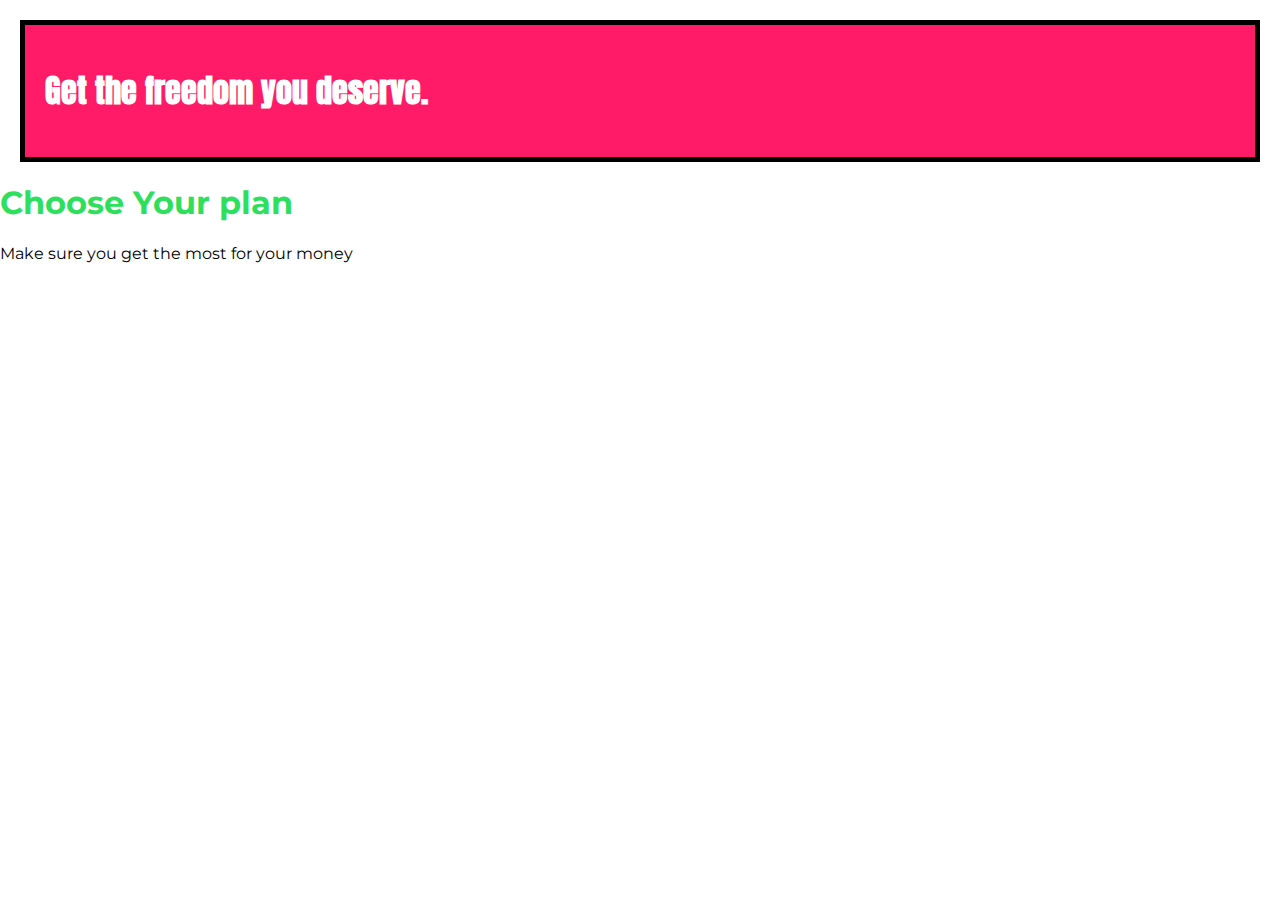
==== index.html @ e7c9e211 "24. Working with shorthand properties" ====
<!DOCTYPE html>
<html lang="en">

<head>
    <meta charset="UTF-8">
    <meta http-equiv="X-UA-Compatible" content="ie=edge">
    <title>uHost</title>
    <link rel="shortcut icon" href="favicon.png">
    <link rel="preconnect" href="https://fonts.gstatic.com">
    <link href="https://fonts.googleapis.com/css2?family=Anton&display=swap" rel="stylesheet">
    <link href="https://fonts.googleapis.com/css2?family=Montserrat:wght@400;700&display=swap" rel="stylesheet">
    <link rel="stylesheet" href="main.css">
</head>

<body>
<main>
    <section id="product-overview">
        <h1>Get the freedom you deserve.</h1>
    </section>
    <section id="plans">
        <h1 class="section-title">Choose Your plan</h1>
        <p>Make sure you get the most for your money</p>
    </section>
</main>
</body>

</html>
---- main.css ----
body {
    font-family: 'Montserrat', sans-serif;
    margin: 0;
}

#product-overview {
    background: #ff1b68;
    padding: 20px;
    border: 5px black solid;
    margin: 20px;
}

.section-title {
    color: #2ddf5c;
    font-family: inherit;
}

#product-overview h1 {
    color: white;
    font-family: 'Anton', sans-serif;
}

h1 {
    font-family: sans-serif;
}
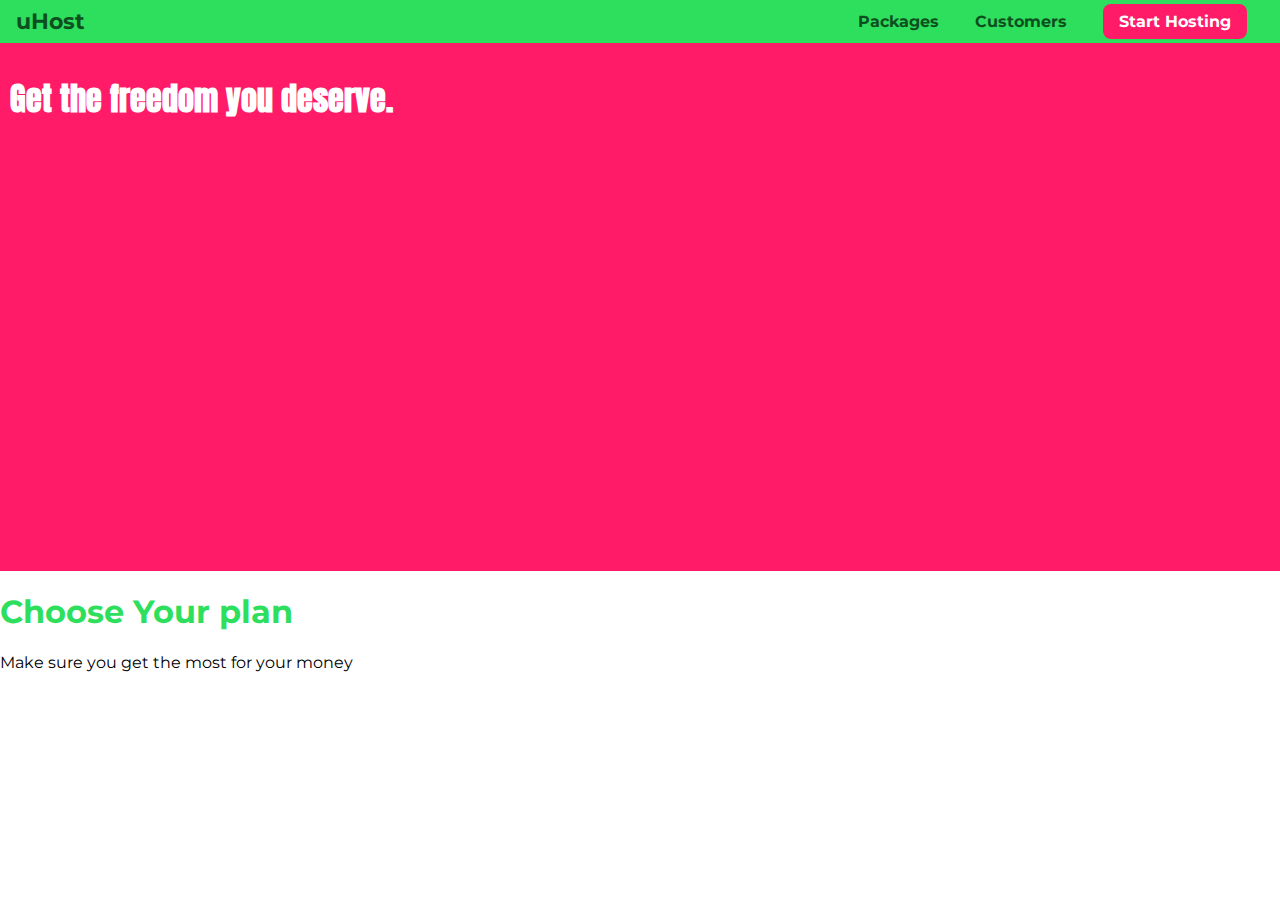
==== commit 31be3ab7: "39. Adding a background image to our project" ====
--- a/index.html
+++ b/index.html
@@ -14,6 +14,25 @@
 
 <body>
 <main>
+    <header class="main-header">
+        <div class="logo">
+            <a href="index.html" class="main-header__brand">uHost</a>
+        </div>
+        <nav class="main-nav">
+            <ul class="main-nav__items">
+                <li class="main-nav__item">
+                    <a href="packages/index.html">Packages</a>
+                </li>
+                <li class="main-nav__item">
+                    <a href="customers/index.html">Customers</a>
+                </li>
+                <li class="main-nav__item main-nav__item--cta">
+                    <a href="start-hosting/index.html">Start Hosting</a>
+                </li>
+            </ul>
+        </nav>
+    </header>
+
     <section id="product-overview">
         <h1>Get the freedom you deserve.</h1>
     </section>
--- a/main.css
+++ b/main.css
@@ -1,3 +1,8 @@
+* {
+    box-sizing: border-box;
+}
+
+
 body {
     font-family: 'Montserrat', sans-serif;
     margin: 0;
@@ -5,9 +10,9 @@
 
 #product-overview {
     background: #ff1b68;
-    padding: 20px;
-    border: 5px black solid;
-    margin: 20px;
+    width: 100%;
+    height: 528px;
+    padding: 10px;
 }
 
 .section-title {
@@ -24,3 +29,63 @@
     font-family: sans-serif;
 }
 
+.main-header {
+    padding: 8px 16px;
+    width: 100%;
+    background-color: #2ddf5c;
+}
+
+.main-header__brand {
+    color: #0e4f1f;
+    text-decoration: none;
+    font-weight: bold;
+    font-size: 22px;
+}
+
+.main-nav {
+    text-align: right;
+    width: calc(100% - 74px);
+}
+
+.logo, .main-nav {
+    display: inline-block;
+    vertical-align: middle;
+}
+
+.main-nav__items {
+    margin: 0;
+    padding: 0;
+    list-style-type: none;
+}
+
+.main-nav__item {
+    display: inline-block;
+    margin: 0 16px;
+}
+
+.main-nav__item a {
+    color: #0e4f1f;
+    text-decoration: none;
+    font-weight: bold;
+    padding: 3px 0;
+}
+
+.main-nav__item a:hover,
+.main-nav__item a:active {
+    color: white;
+    border-bottom: 5px solid white;
+}
+
+.main-nav__item--cta a  {
+    color: white;
+    background: #ff1b68;
+    padding: 8px 16px;
+    border-radius: 8px;
+}
+
+.main-nav__item--cta a:hover,
+.main-nav__item--cta a:active {
+    color: #ff1b68;
+    background: white;
+    border: none;
+}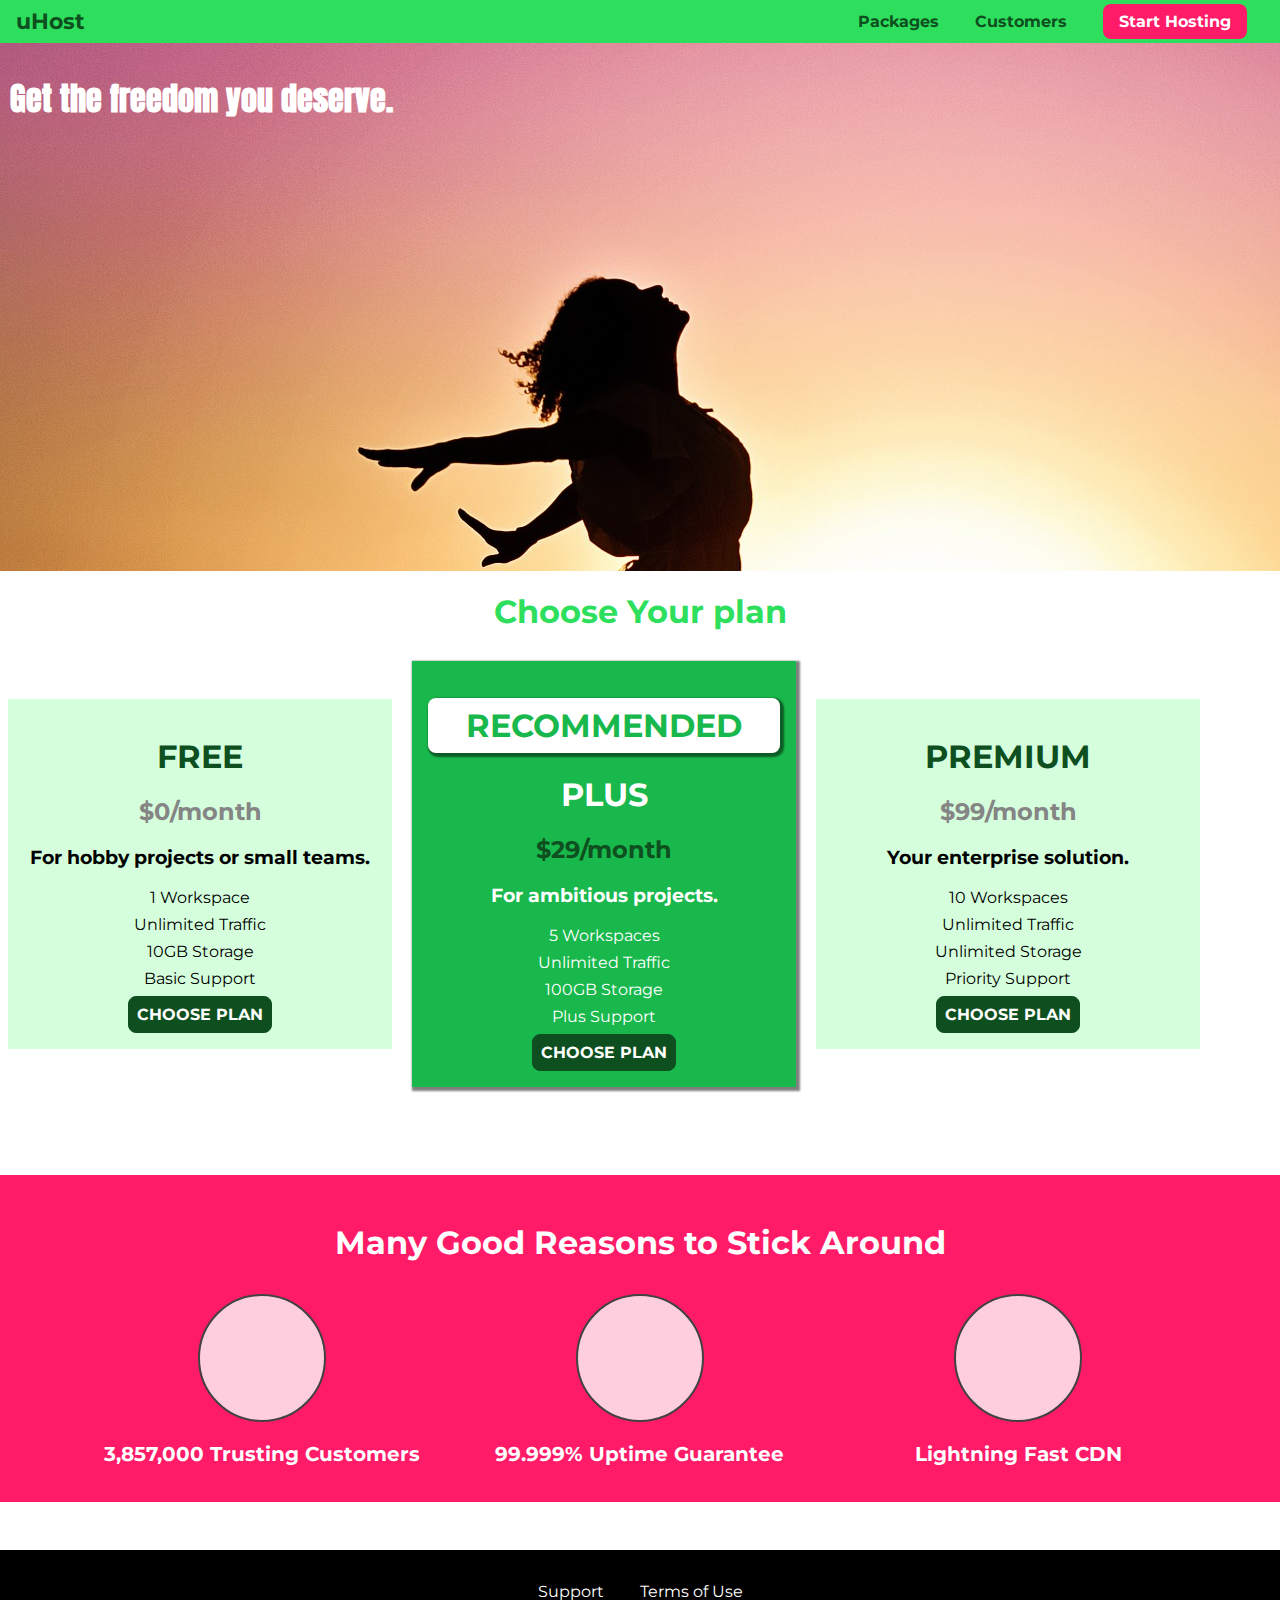
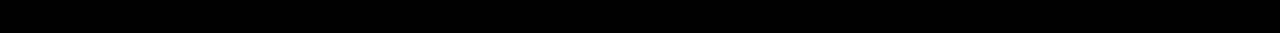
==== commit e5a25142: "63. Your challenge" ====
--- a/index.html
+++ b/index.html
@@ -9,6 +9,7 @@
     <link rel="preconnect" href="https://fonts.gstatic.com">
     <link href="https://fonts.googleapis.com/css2?family=Anton&display=swap" rel="stylesheet">
     <link href="https://fonts.googleapis.com/css2?family=Montserrat:wght@400;700&display=swap" rel="stylesheet">
+    <link rel="stylesheet" href="shared.css">
     <link rel="stylesheet" href="main.css">
 </head>
 
@@ -38,8 +39,87 @@
     </section>
     <section id="plans">
         <h1 class="section-title">Choose Your plan</h1>
-        <p>Make sure you get the most for your money</p>
+        <div>
+            <article class="plan">
+                <h1 class="plan__title">FREE</h1>
+                <h2 class="plan__price">$0/month</h2>
+                <h3>For hobby projects or small teams.</h3>
+                <ul class="plan__features">
+                    <li class="plan__feature">1 Workspace</li>
+                    <li class="plan__feature">Unlimited Traffic</li>
+                    <li class="plan__feature">10GB Storage</li>
+                    <li class="plan__feature">Basic Support</li>
+                </ul>
+                <div>
+                    <button class="button">CHOOSE PLAN</button>
+                </div>
+            </article>
+            <article class="plan plan--highlighted">
+                <h1 class="plan__annotation">RECOMMENDED</h1>
+                <h1 class="plan__title">PLUS</h1>
+                <h2 class="plan__price">$29/month</h2>
+                <h3>For ambitious projects.</h3>
+                <ul class="plan__features">
+                    <li class="plan__feature">5 Workspaces</li>
+                    <li class="plan__feature">Unlimited Traffic</li>
+                    <li class="plan__feature">100GB Storage</li>
+                    <li class="plan__feature">Plus Support</li>
+                </ul>
+                <div>
+                    <button class="button">CHOOSE PLAN</button>
+                </div>
+            </article>
+            <article class="plan">
+                <h1 class="plan__title">PREMIUM</h1>
+                <h2 class="plan__price">$99/month</h2>
+                <h3>Your enterprise solution.</h3>
+                <ul class="plan__features">
+                    <li class="plan__feature">10 Workspaces</li>
+                    <li class="plan__feature">Unlimited Traffic</li>
+                    <li class="plan__feature">Unlimited Storage</li>
+                    <li class="plan__feature">Priority Support</li>
+                </ul>
+                <div>
+                    <button class="button">CHOOSE PLAN</button>
+                </div>
+            </article>
+        </div>
     </section>
+    <section id="key-features">
+        <h1 class="section-title">Many Good Reasons to Stick Around</h1>
+        <ul class="key-feature__list">
+            <li class="key-feature">
+                <div class="key-feature__image">
+
+                </div>
+                <p class="key-feature__description">3,857,000 Trusting Customers</p>
+            </li>
+            <li class="key-feature">
+                <div class="key-feature__image">
+
+                </div>
+                <p class="key-feature__description">99.999% Uptime Guarantee</p>
+            </li>
+            <li class="key-feature">
+                <div class="key-feature__image">
+
+                </div>
+                <p class="key-feature__description">Lightning Fast CDN</p>
+            </li>
+        </ul>
+    </section>
+    <footer class="main-footer">
+        <nav>
+            <ul class="main-footer__links">
+                <li class="main-footer__link">
+                    <a href="#">Support</a>
+                </li>
+                <li class="main-footer__link">
+                    <a href="#">Terms of Use</a>
+                </li>
+            </ul>
+        </nav>
+    </footer>
 </main>
 </body>
 
--- a/shared.css
+++ b/shared.css
@@ -0,0 +1,120 @@
+* {
+    box-sizing: border-box;
+}
+
+
+body {
+    font-family: 'Montserrat', sans-serif;
+    margin: 0;
+}
+
+.main-header {
+    padding: 8px 16px;
+    width: 100%;
+    background-color: #2ddf5c;
+}
+
+.main-header__brand {
+    color: #0e4f1f;
+    text-decoration: none;
+    font-weight: bold;
+    font-size: 22px;
+}
+
+.main-nav {
+    text-align: right;
+    width: calc(100% - 74px);
+}
+
+.logo, .main-nav {
+    display: inline-block;
+    vertical-align: middle;
+}
+
+.main-nav__items {
+    margin: 0;
+    padding: 0;
+    list-style-type: none;
+}
+
+.main-nav__item {
+    display: inline-block;
+    margin: 0 16px;
+}
+
+.main-nav__item a {
+    color: #0e4f1f;
+    text-decoration: none;
+    font-weight: bold;
+    padding: 3px 0;
+}
+
+.main-nav__item a:hover,
+.main-nav__item a:active {
+    color: white;
+    border-bottom: 5px solid white;
+}
+
+.main-nav__item--cta a {
+    color: white;
+    background: #ff1b68;
+    padding: 8px 16px;
+    border-radius: 8px;
+}
+
+.main-nav__item--cta a:hover,
+.main-nav__item--cta a:active {
+    color: #ff1b68;
+    background: white;
+    border: none;
+}
+
+.main-footer {
+    background: black;
+    padding: 32px;
+    margin-top: 48px;
+}
+
+.main-footer__links {
+    list-style-type: none;
+    margin: 0;
+    padding: 0;
+    text-align: center;
+
+}
+
+.main-footer__link {
+    display: inline-block;
+    margin: 0 16px;
+}
+
+.main-footer__link a {
+    color: white;
+    text-decoration: none;
+}
+
+.main-footer__link a:hover,
+.main-footer__link a:active {
+    color: #ccc;
+}
+
+.button {
+    background: #0e4f1f;
+    color: white;
+    font: inherit;
+    border: 1.5px solid #0e4f1f;
+    padding: 8px;
+    border-radius: 8px;
+    font-weight: bold;
+    cursor: pointer;
+}
+
+.button:hover,
+.button:active {
+    background: white;
+    color: #0e4f1f;
+}
+
+.button:focus {
+    outline: none;
+}
--- a/main.css
+++ b/main.css
@@ -1,15 +1,6 @@
-* {
-    box-sizing: border-box;
-}
-
-
-body {
-    font-family: 'Montserrat', sans-serif;
-    margin: 0;
-}
 
 #product-overview {
-    background: #ff1b68;
+    background: url("freedom.jpg");
     width: 100%;
     height: 528px;
     padding: 10px;
@@ -18,6 +9,7 @@
 .section-title {
     color: #2ddf5c;
     font-family: inherit;
+    text-align: center;
 }
 
 #product-overview h1 {
@@ -25,67 +17,96 @@
     font-family: 'Anton', sans-serif;
 }
 
-h1 {
-    font-family: sans-serif;
-}
-
-.main-header {
-    padding: 8px 16px;
-    width: 100%;
-    background-color: #2ddf5c;
-}
-
-.main-header__brand {
-    color: #0e4f1f;
-    text-decoration: none;
-    font-weight: bold;
-    font-size: 22px;
-}
-
-.main-nav {
-    text-align: right;
-    width: calc(100% - 74px);
-}
-
-.logo, .main-nav {
+.plan {
+    background: #d5ffdc;
+    text-align: center;
+    padding: 16px;
+    margin: 8px;
     display: inline-block;
+    width: 30%;
     vertical-align: middle;
 }
 
-.main-nav__items {
-    margin: 0;
-    padding: 0;
-    list-style-type: none;
+.plan--highlighted {
+    background: #19b84c;
+    color: white;
+    box-shadow: 2px 2px 2px 2px rgba(0, 0, 0, .5);
 }
 
-.main-nav__item {
-    display: inline-block;
-    margin: 0 16px;
-}
-
-.main-nav__item a {
-    color: #0e4f1f;
-    text-decoration: none;
-    font-weight: bold;
-    padding: 3px 0;
-}
-
-.main-nav__item a:hover,
-.main-nav__item a:active {
-    color: white;
-    border-bottom: 5px solid white;
-}
-
-.main-nav__item--cta a  {
-    color: white;
-    background: #ff1b68;
-    padding: 8px 16px;
+.plan__annotation {
+    background: white;
+    color: #19b84c;
+    padding: 8px;
+    box-shadow: 2px 2px 2px 2px rgba(0, 0, 0, .5);
     border-radius: 8px;
 }
 
-.main-nav__item--cta a:hover,
-.main-nav__item--cta a:active {
-    color: #ff1b68;
-    background: white;
-    border: none;
-}+.plan__title {
+    color: #0e4f1f;
+}
+
+.plan__price {
+    color: #858585;
+}
+
+.plan--highlighted .plan__title {
+    color: white;
+}
+
+.plan--highlighted .plan__price {
+    color: #0e4f1f;
+}
+
+.plan__features {
+    list-style-type: none;
+    margin: 0;
+    padding: 0;
+}
+
+.plan__feature {
+    margin: 8px 0;
+}
+
+#key-features {
+    background: #ff1b68;
+    margin-top: 80px;
+    padding: 16px;
+}
+
+#key-features .section-title {
+    color: white;
+    margin: 32px
+}
+
+.key-feature__list {
+    list-style-type: none;
+    padding: 0;
+    margin: 0;
+    text-align: center;
+}
+
+.key-feature {
+    display: inline-block;
+    width: 30%;
+    vertical-align: top;
+}
+
+.key-feature__image {
+    background: #ffcede;
+    width: 128px;
+    height: 128px;
+    margin: 0 auto;
+    border: 2px solid #424242;
+    border-radius: 50%;
+}
+
+.key-feature__description {
+    color: white;
+    font-weight: bold;
+    text-align: center;
+    font-size: 20px;
+}
+
+/*h1 {*/
+/*    font-family: sans-serif;*/
+/*}*/
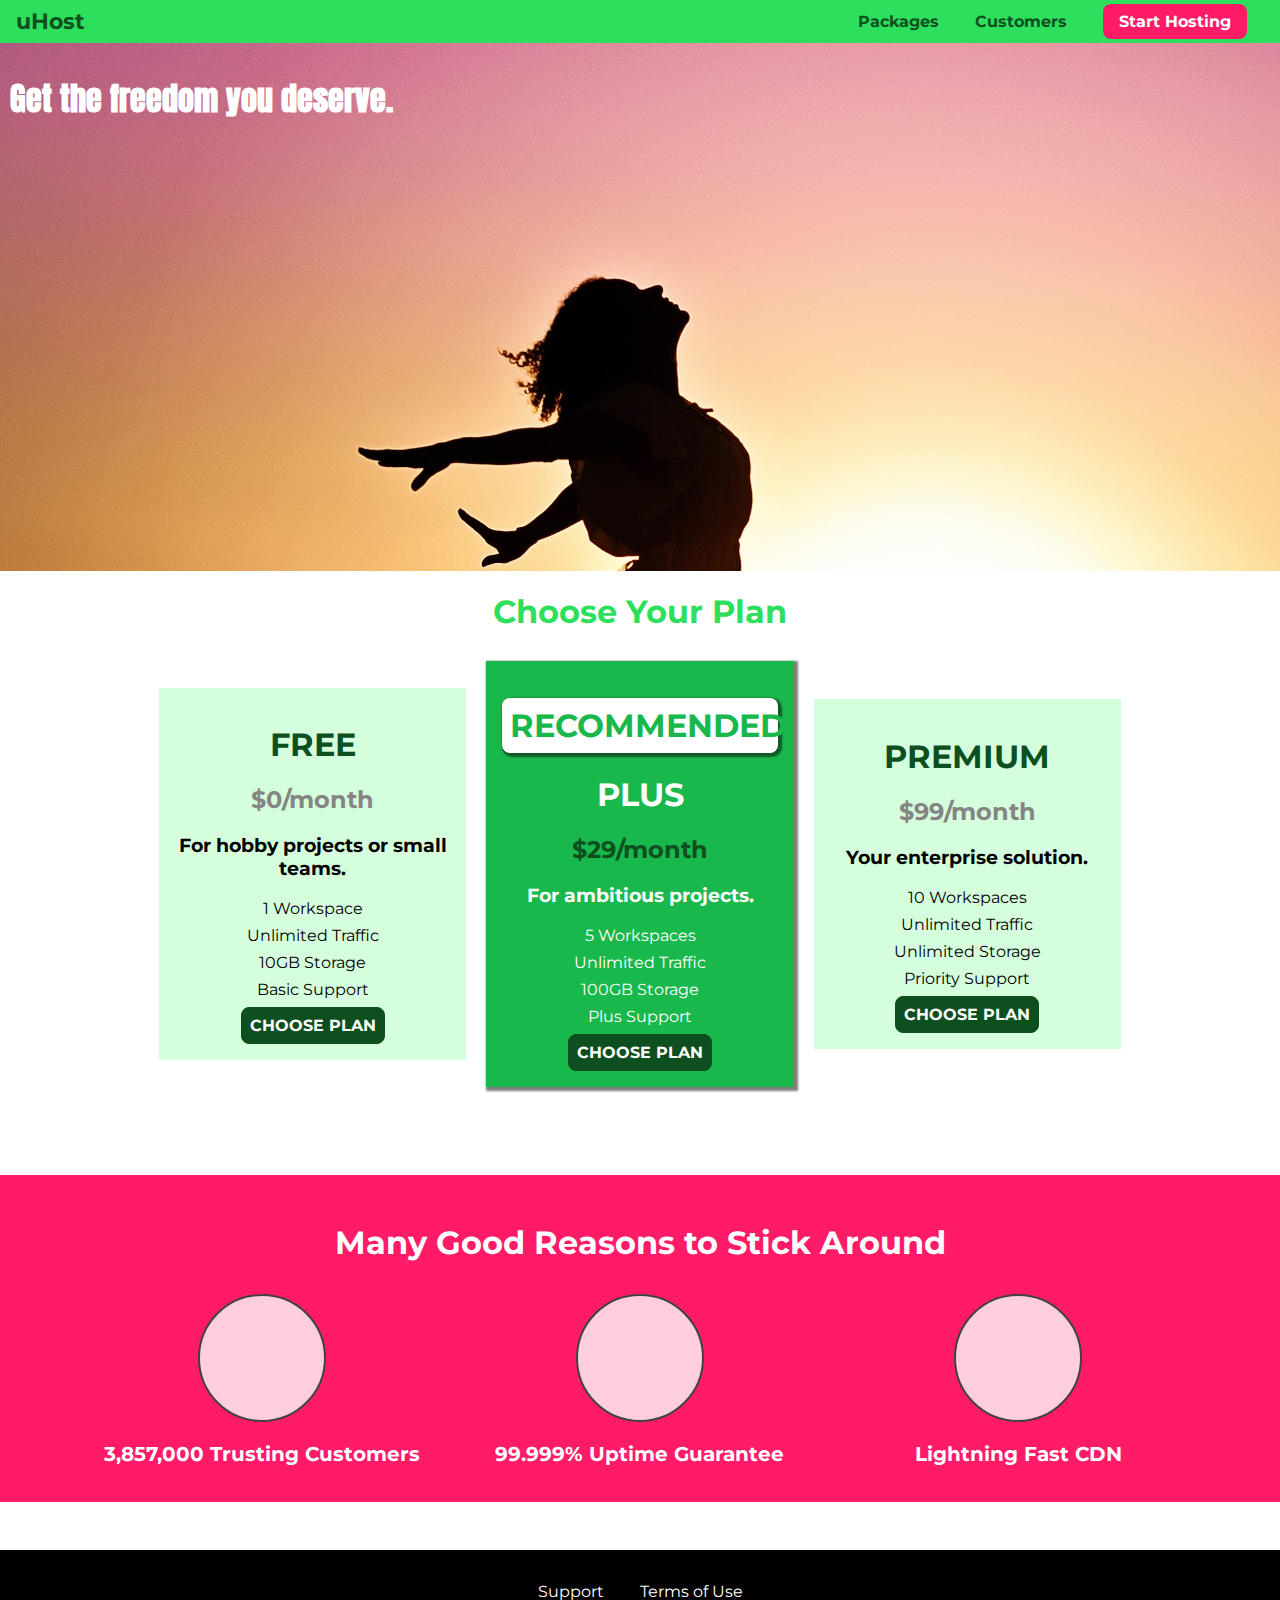
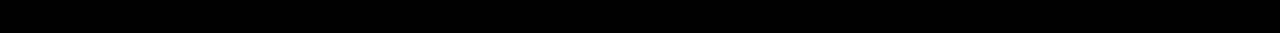
==== commit af5478e5: "72. working with 'fixed'" ====
--- a/index.html
+++ b/index.html
@@ -6,18 +6,18 @@
     <meta http-equiv="X-UA-Compatible" content="ie=edge">
     <title>uHost</title>
     <link rel="shortcut icon" href="favicon.png">
-    <link rel="preconnect" href="https://fonts.gstatic.com">
-    <link href="https://fonts.googleapis.com/css2?family=Anton&display=swap" rel="stylesheet">
-    <link href="https://fonts.googleapis.com/css2?family=Montserrat:wght@400;700&display=swap" rel="stylesheet">
+    <link href="https://fonts.googleapis.com/css?family=Anton" rel="stylesheet">
+    <link href="https://fonts.googleapis.com/css?family=Montserrat:400,700" rel="stylesheet">
     <link rel="stylesheet" href="shared.css">
     <link rel="stylesheet" href="main.css">
 </head>
 
 <body>
-<main>
     <header class="main-header">
-        <div class="logo">
-            <a href="index.html" class="main-header__brand">uHost</a>
+        <div>
+            <a href="index.html" class="main-header__brand">
+                uHost
+            </a>
         </div>
         <nav class="main-nav">
             <ul class="main-nav__items">
@@ -33,81 +33,82 @@
             </ul>
         </nav>
     </header>
+    <main>
+        <section id="product-overview">
+            <h1>Get the freedom you deserve.</h1>
+        </section>
+        <section id="plans">
+            <h1 class="section-title">Choose Your Plan</h1>
+            <div class="plan__list">
+                <article class="plan">
+                    <h1 class="plan__title">FREE</h1>
+                    <h2 class="plan__price">$0/month</h2>
+                    <h3>For hobby projects or small teams.</h3>
+                    <ul class="plan__features">
+                        <li class="plan__feature">1 Workspace</li>
+                        <li class="plan__feature">Unlimited Traffic</li>
+                        <li class="plan__feature">10GB Storage</li>
+                        <li class="plan__feature">Basic Support</li>
+                    </ul>
+                    <div>
+                        <button class="button">CHOOSE PLAN</button>
+                    </div>
+                </article>
+                <article class="plan plan--highlighted">
+                    <h1 class="plan__annotation">RECOMMENDED</h1>
+                    <h1 class="plan__title">PLUS</h1>
+                    <h2 class="plan__price">$29/month</h2>
+                    <h3>For ambitious projects.</h3>
+                    <ul class="plan__features">
+                        <li class="plan__feature">5 Workspaces</li>
+                        <li class="plan__feature">Unlimited Traffic</li>
+                        <li class="plan__feature">100GB Storage</li>
+                        <li class="plan__feature">Plus Support</li>
+                    </ul>
+                    <div>
+                        <button class="button">CHOOSE PLAN</button>
+                    </div>
+                </article>
+                <article class="plan">
+                    <h1 class="plan__title">PREMIUM</h1>
+                    <h2 class="plan__price">$99/month</h2>
+                    <h3>Your enterprise solution.</h3>
+                    <ul class="plan__features">
+                        <li class="plan__feature">10 Workspaces</li>
+                        <li class="plan__feature">Unlimited Traffic</li>
+                        <li class="plan__feature">Unlimited Storage</li>
+                        <li class="plan__feature">Priority Support</li>
+                    </ul>
+                    <div>
+                        <button class="button">CHOOSE PLAN</button>
+                    </div>
+                </article>
+            </div>
+        </section>
+        <section id="key-features">
+            <h1 class="section-title">Many Good Reasons to Stick Around</h1>
+            <ul class="key-feature__list">
+                <li class="key-feature">
+                    <div class="key-feature__image">
 
-    <section id="product-overview">
-        <h1>Get the freedom you deserve.</h1>
-    </section>
-    <section id="plans">
-        <h1 class="section-title">Choose Your plan</h1>
-        <div>
-            <article class="plan">
-                <h1 class="plan__title">FREE</h1>
-                <h2 class="plan__price">$0/month</h2>
-                <h3>For hobby projects or small teams.</h3>
-                <ul class="plan__features">
-                    <li class="plan__feature">1 Workspace</li>
-                    <li class="plan__feature">Unlimited Traffic</li>
-                    <li class="plan__feature">10GB Storage</li>
-                    <li class="plan__feature">Basic Support</li>
-                </ul>
-                <div>
-                    <button class="button">CHOOSE PLAN</button>
-                </div>
-            </article>
-            <article class="plan plan--highlighted">
-                <h1 class="plan__annotation">RECOMMENDED</h1>
-                <h1 class="plan__title">PLUS</h1>
-                <h2 class="plan__price">$29/month</h2>
-                <h3>For ambitious projects.</h3>
-                <ul class="plan__features">
-                    <li class="plan__feature">5 Workspaces</li>
-                    <li class="plan__feature">Unlimited Traffic</li>
-                    <li class="plan__feature">100GB Storage</li>
-                    <li class="plan__feature">Plus Support</li>
-                </ul>
-                <div>
-                    <button class="button">CHOOSE PLAN</button>
-                </div>
-            </article>
-            <article class="plan">
-                <h1 class="plan__title">PREMIUM</h1>
-                <h2 class="plan__price">$99/month</h2>
-                <h3>Your enterprise solution.</h3>
-                <ul class="plan__features">
-                    <li class="plan__feature">10 Workspaces</li>
-                    <li class="plan__feature">Unlimited Traffic</li>
-                    <li class="plan__feature">Unlimited Storage</li>
-                    <li class="plan__feature">Priority Support</li>
-                </ul>
-                <div>
-                    <button class="button">CHOOSE PLAN</button>
-                </div>
-            </article>
-        </div>
-    </section>
-    <section id="key-features">
-        <h1 class="section-title">Many Good Reasons to Stick Around</h1>
-        <ul class="key-feature__list">
-            <li class="key-feature">
-                <div class="key-feature__image">
+                    </div>
+                    <p class="key-feature__description">3,857,000 Trusting Customers</p>
+                </li>
+                <li class="key-feature">
+                    <div class="key-feature__image">
 
-                </div>
-                <p class="key-feature__description">3,857,000 Trusting Customers</p>
-            </li>
-            <li class="key-feature">
-                <div class="key-feature__image">
+                    </div>
+                    <p class="key-feature__description">99.999% Uptime Guarantee</p>
+                </li>
+                <li class="key-feature">
+                    <div class="key-feature__image">
 
-                </div>
-                <p class="key-feature__description">99.999% Uptime Guarantee</p>
-            </li>
-            <li class="key-feature">
-                <div class="key-feature__image">
-
-                </div>
-                <p class="key-feature__description">Lightning Fast CDN</p>
-            </li>
-        </ul>
-    </section>
+                    </div>
+                    <p class="key-feature__description">Lightning Fast CDN</p>
+                </li>
+            </ul>
+        </section>
+    </main>
     <footer class="main-footer">
         <nav>
             <ul class="main-footer__links">
@@ -120,7 +121,6 @@
             </ul>
         </nav>
     </footer>
-</main>
 </body>
 
 </html>--- a/shared.css
+++ b/shared.css
@@ -1,7 +1,6 @@
 * {
     box-sizing: border-box;
 }
-
 
 body {
     font-family: 'Montserrat', sans-serif;
@@ -9,9 +8,14 @@
 }
 
 .main-header {
+    width: 100%;
+    background: #2ddf5c;
     padding: 8px 16px;
-    width: 100%;
-    background-color: #2ddf5c;
+}
+
+.main-header > div {
+    display: inline-block;
+    vertical-align: middle;
 }
 
 .main-header__brand {
@@ -22,19 +26,16 @@
 }
 
 .main-nav {
+    display: inline-block;
     text-align: right;
     width: calc(100% - 74px);
-}
-
-.logo, .main-nav {
-    display: inline-block;
     vertical-align: middle;
 }
 
 .main-nav__items {
     margin: 0;
     padding: 0;
-    list-style-type: none;
+    list-style: none;
 }
 
 .main-nav__item {
@@ -43,8 +44,8 @@
 }
 
 .main-nav__item a {
+    text-decoration: none;
     color: #0e4f1f;
-    text-decoration: none;
     font-weight: bold;
     padding: 3px 0;
 }
@@ -76,11 +77,10 @@
 }
 
 .main-footer__links {
-    list-style-type: none;
+    list-style: none;
     margin: 0;
     padding: 0;
     text-align: center;
-
 }
 
 .main-footer__link {
--- a/main.css
+++ b/main.css
@@ -8,13 +8,18 @@
 
 .section-title {
     color: #2ddf5c;
-    font-family: inherit;
     text-align: center;
 }
 
 #product-overview h1 {
     color: white;
     font-family: 'Anton', sans-serif;
+}
+
+.plan__list {
+    width: 80%;
+    margin: auto;
+    text-align: center;
 }
 
 .plan {
@@ -30,14 +35,14 @@
 .plan--highlighted {
     background: #19b84c;
     color: white;
-    box-shadow: 2px 2px 2px 2px rgba(0, 0, 0, .5);
+    box-shadow: 2px 2px 2px 2px rgba(0, 0, 0, 0.5);
 }
 
 .plan__annotation {
     background: white;
     color: #19b84c;
     padding: 8px;
-    box-shadow: 2px 2px 2px 2px rgba(0, 0, 0, .5);
+    box-shadow: 2px 2px 2px 2px rgba(0, 0, 0, 0.5);
     border-radius: 8px;
 }
 
@@ -58,7 +63,7 @@
 }
 
 .plan__features {
-    list-style-type: none;
+    list-style: none;
     margin: 0;
     padding: 0;
 }
@@ -75,13 +80,13 @@
 
 #key-features .section-title {
     color: white;
-    margin: 32px
+    margin: 32px;
 }
 
 .key-feature__list {
-    list-style-type: none;
+    list-style: none;
+    margin: 0;
     padding: 0;
-    margin: 0;
     text-align: center;
 }
 
@@ -95,18 +100,19 @@
     background: #ffcede;
     width: 128px;
     height: 128px;
-    margin: 0 auto;
     border: 2px solid #424242;
     border-radius: 50%;
+    margin: auto;
 }
 
 .key-feature__description {
+    text-align: center;
+    font-weight: bold;
     color: white;
-    font-weight: bold;
-    text-align: center;
     font-size: 20px;
 }
 
-/*h1 {*/
-/*    font-family: sans-serif;*/
-/*}*/
+/* h1 {
+    font-family: sans-serif;
+} */
+
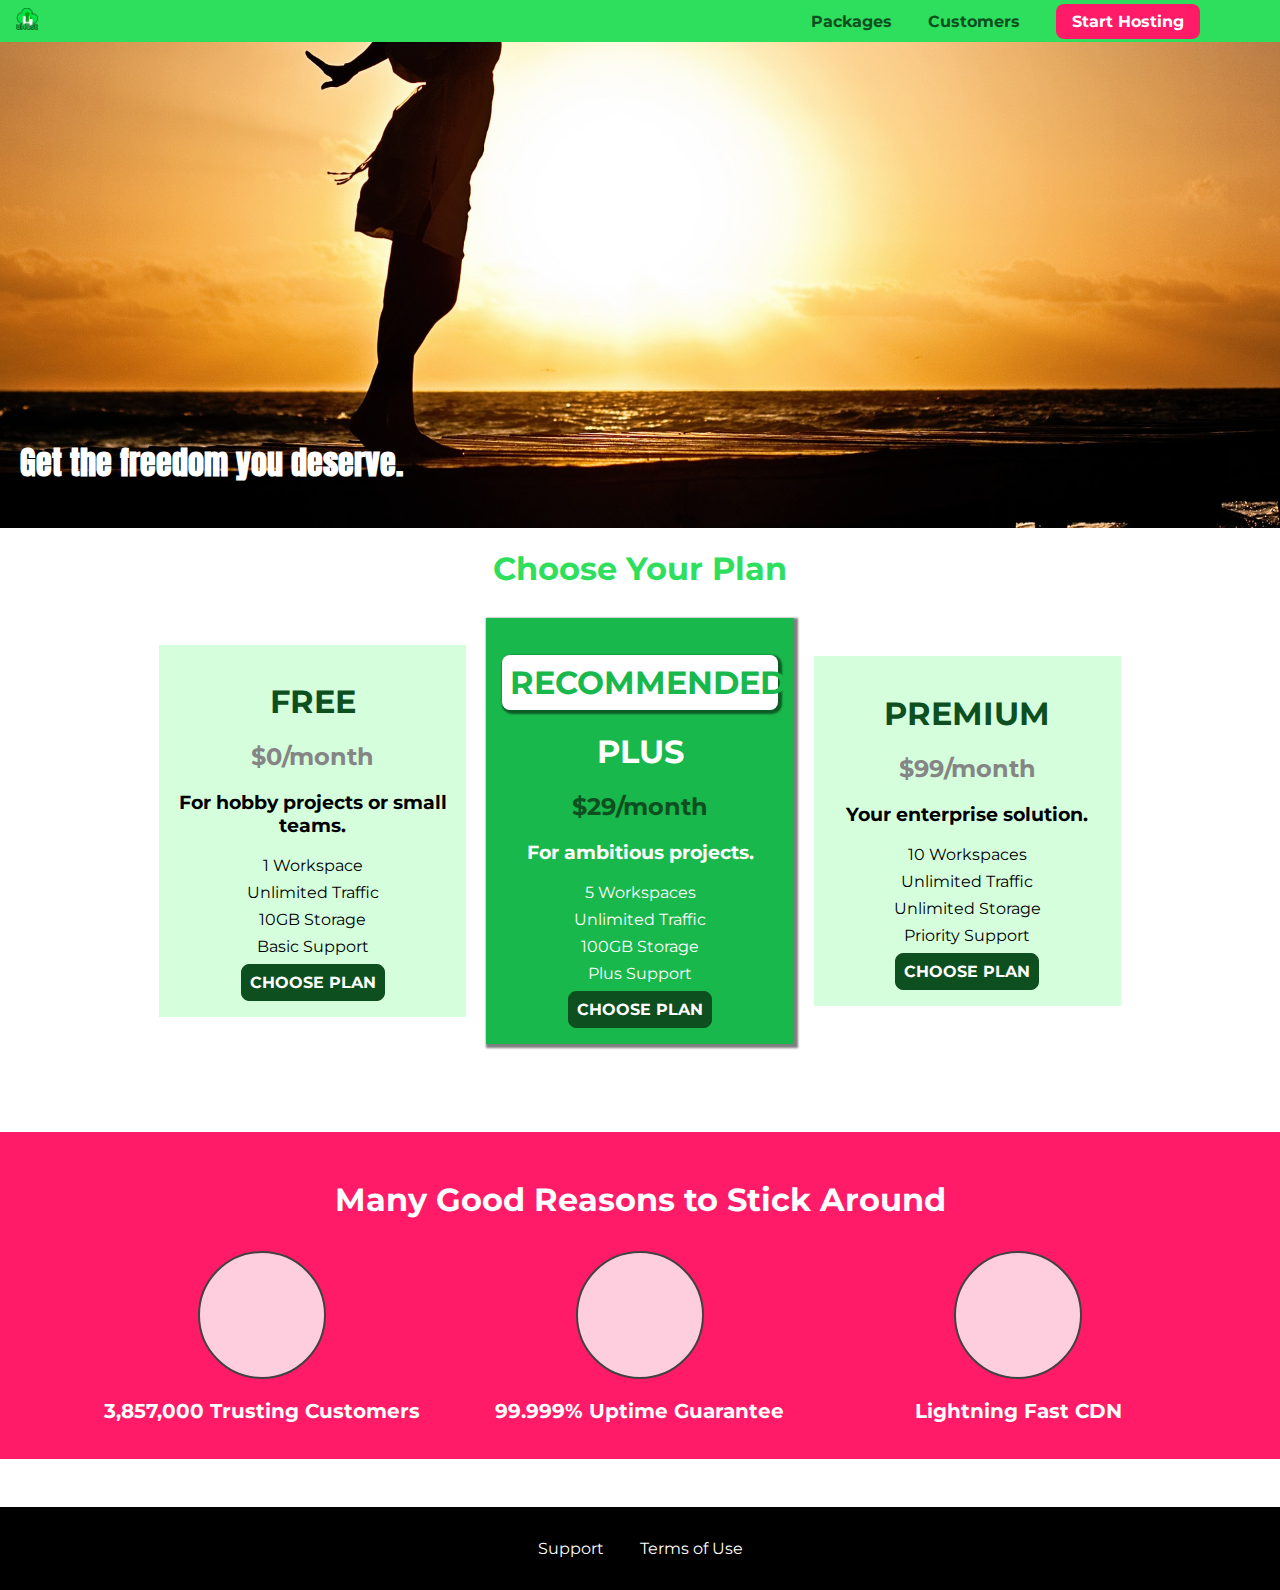
==== commit 91d1b472: "91. Adding the customers page to out website" ====
--- a/index.html
+++ b/index.html
@@ -13,114 +13,114 @@
 </head>
 
 <body>
-    <header class="main-header">
-        <div>
-            <a href="index.html" class="main-header__brand">
-                uHost
-            </a>
+<header class="main-header">
+    <div>
+        <a href="index.html" class="main-header__brand">
+            <img src="images/uhost-icon.png" alt="uHost - Your favorite hosting company">
+        </a>
+    </div>
+    <nav class="main-nav">
+        <ul class="main-nav__items">
+            <li class="main-nav__item">
+                <a href="packages/index.html">Packages</a>
+            </li>
+            <li class="main-nav__item">
+                <a href="customers/index.html">Customers</a>
+            </li>
+            <li class="main-nav__item main-nav__item--cta">
+                <a href="start-hosting/index.html">Start Hosting</a>
+            </li>
+        </ul>
+    </nav>
+</header>
+<main>
+    <section id="product-overview">
+        <h1>Get the freedom you deserve.</h1>
+    </section>
+    <section id="plans">
+        <h1 class="section-title">Choose Your Plan</h1>
+        <div class="plan__list">
+            <article class="plan">
+                <h1 class="plan__title">FREE</h1>
+                <h2 class="plan__price">$0/month</h2>
+                <h3>For hobby projects or small teams.</h3>
+                <ul class="plan__features">
+                    <li class="plan__feature">1 Workspace</li>
+                    <li class="plan__feature">Unlimited Traffic</li>
+                    <li class="plan__feature">10GB Storage</li>
+                    <li class="plan__feature">Basic Support</li>
+                </ul>
+                <div>
+                    <button class="button">CHOOSE PLAN</button>
+                </div>
+            </article>
+            <article class="plan plan--highlighted">
+                <h1 class="plan__annotation">RECOMMENDED</h1>
+                <h1 class="plan__title">PLUS</h1>
+                <h2 class="plan__price">$29/month</h2>
+                <h3>For ambitious projects.</h3>
+                <ul class="plan__features">
+                    <li class="plan__feature">5 Workspaces</li>
+                    <li class="plan__feature">Unlimited Traffic</li>
+                    <li class="plan__feature">100GB Storage</li>
+                    <li class="plan__feature">Plus Support</li>
+                </ul>
+                <div>
+                    <button class="button">CHOOSE PLAN</button>
+                </div>
+            </article>
+            <article class="plan">
+                <h1 class="plan__title">PREMIUM</h1>
+                <h2 class="plan__price">$99/month</h2>
+                <h3>Your enterprise solution.</h3>
+                <ul class="plan__features">
+                    <li class="plan__feature">10 Workspaces</li>
+                    <li class="plan__feature">Unlimited Traffic</li>
+                    <li class="plan__feature">Unlimited Storage</li>
+                    <li class="plan__feature">Priority Support</li>
+                </ul>
+                <div>
+                    <button class="button">CHOOSE PLAN</button>
+                </div>
+            </article>
         </div>
-        <nav class="main-nav">
-            <ul class="main-nav__items">
-                <li class="main-nav__item">
-                    <a href="packages/index.html">Packages</a>
-                </li>
-                <li class="main-nav__item">
-                    <a href="customers/index.html">Customers</a>
-                </li>
-                <li class="main-nav__item main-nav__item--cta">
-                    <a href="start-hosting/index.html">Start Hosting</a>
-                </li>
-            </ul>
-        </nav>
-    </header>
-    <main>
-        <section id="product-overview">
-            <h1>Get the freedom you deserve.</h1>
-        </section>
-        <section id="plans">
-            <h1 class="section-title">Choose Your Plan</h1>
-            <div class="plan__list">
-                <article class="plan">
-                    <h1 class="plan__title">FREE</h1>
-                    <h2 class="plan__price">$0/month</h2>
-                    <h3>For hobby projects or small teams.</h3>
-                    <ul class="plan__features">
-                        <li class="plan__feature">1 Workspace</li>
-                        <li class="plan__feature">Unlimited Traffic</li>
-                        <li class="plan__feature">10GB Storage</li>
-                        <li class="plan__feature">Basic Support</li>
-                    </ul>
-                    <div>
-                        <button class="button">CHOOSE PLAN</button>
-                    </div>
-                </article>
-                <article class="plan plan--highlighted">
-                    <h1 class="plan__annotation">RECOMMENDED</h1>
-                    <h1 class="plan__title">PLUS</h1>
-                    <h2 class="plan__price">$29/month</h2>
-                    <h3>For ambitious projects.</h3>
-                    <ul class="plan__features">
-                        <li class="plan__feature">5 Workspaces</li>
-                        <li class="plan__feature">Unlimited Traffic</li>
-                        <li class="plan__feature">100GB Storage</li>
-                        <li class="plan__feature">Plus Support</li>
-                    </ul>
-                    <div>
-                        <button class="button">CHOOSE PLAN</button>
-                    </div>
-                </article>
-                <article class="plan">
-                    <h1 class="plan__title">PREMIUM</h1>
-                    <h2 class="plan__price">$99/month</h2>
-                    <h3>Your enterprise solution.</h3>
-                    <ul class="plan__features">
-                        <li class="plan__feature">10 Workspaces</li>
-                        <li class="plan__feature">Unlimited Traffic</li>
-                        <li class="plan__feature">Unlimited Storage</li>
-                        <li class="plan__feature">Priority Support</li>
-                    </ul>
-                    <div>
-                        <button class="button">CHOOSE PLAN</button>
-                    </div>
-                </article>
-            </div>
-        </section>
-        <section id="key-features">
-            <h1 class="section-title">Many Good Reasons to Stick Around</h1>
-            <ul class="key-feature__list">
-                <li class="key-feature">
-                    <div class="key-feature__image">
+    </section>
+    <section id="key-features">
+        <h1 class="section-title">Many Good Reasons to Stick Around</h1>
+        <ul class="key-feature__list">
+            <li class="key-feature">
+                <div class="key-feature__image">
 
-                    </div>
-                    <p class="key-feature__description">3,857,000 Trusting Customers</p>
-                </li>
-                <li class="key-feature">
-                    <div class="key-feature__image">
+                </div>
+                <p class="key-feature__description">3,857,000 Trusting Customers</p>
+            </li>
+            <li class="key-feature">
+                <div class="key-feature__image">
 
-                    </div>
-                    <p class="key-feature__description">99.999% Uptime Guarantee</p>
-                </li>
-                <li class="key-feature">
-                    <div class="key-feature__image">
+                </div>
+                <p class="key-feature__description">99.999% Uptime Guarantee</p>
+            </li>
+            <li class="key-feature">
+                <div class="key-feature__image">
 
-                    </div>
-                    <p class="key-feature__description">Lightning Fast CDN</p>
-                </li>
-            </ul>
-        </section>
-    </main>
-    <footer class="main-footer">
-        <nav>
-            <ul class="main-footer__links">
-                <li class="main-footer__link">
-                    <a href="#">Support</a>
-                </li>
-                <li class="main-footer__link">
-                    <a href="#">Terms of Use</a>
-                </li>
-            </ul>
-        </nav>
-    </footer>
+                </div>
+                <p class="key-feature__description">Lightning Fast CDN</p>
+            </li>
+        </ul>
+    </section>
+</main>
+<footer class="main-footer">
+    <nav>
+        <ul class="main-footer__links">
+            <li class="main-footer__link">
+                <a href="#">Support</a>
+            </li>
+            <li class="main-footer__link">
+                <a href="#">Terms of Use</a>
+            </li>
+        </ul>
+    </nav>
+</footer>
 </body>
 
 </html>--- a/shared.css
+++ b/shared.css
@@ -8,9 +8,13 @@
 }
 
 .main-header {
+    position: fixed;
+    top: 0;
+    left: 0;
     width: 100%;
     background: #2ddf5c;
     padding: 8px 16px;
+    z-index: 1;
 }
 
 .main-header > div {
@@ -23,6 +27,12 @@
     text-decoration: none;
     font-weight: bold;
     font-size: 22px;
+    display: inline-block;
+    height: 22px;
+}
+
+.main-header__brand img {
+    height: 100%;
 }
 
 .main-nav {
--- a/main.css
+++ b/main.css
@@ -1,9 +1,13 @@
 
 #product-overview {
-    background: url("freedom.jpg");
+    background: url("images/freedom.jpg") left 10% bottom 20% /cover no-repeat border-box;
+    background-repeat: no-repeat;
+    background-origin: border-box;
+    background-clip: border-box;
     width: 100%;
     height: 528px;
     padding: 10px;
+    position: relative;
 }
 
 .section-title {
@@ -14,6 +18,9 @@
 #product-overview h1 {
     color: white;
     font-family: 'Anton', sans-serif;
+    position: absolute;
+    bottom: 20px;
+    left: 20px;
 }
 
 .plan__list {
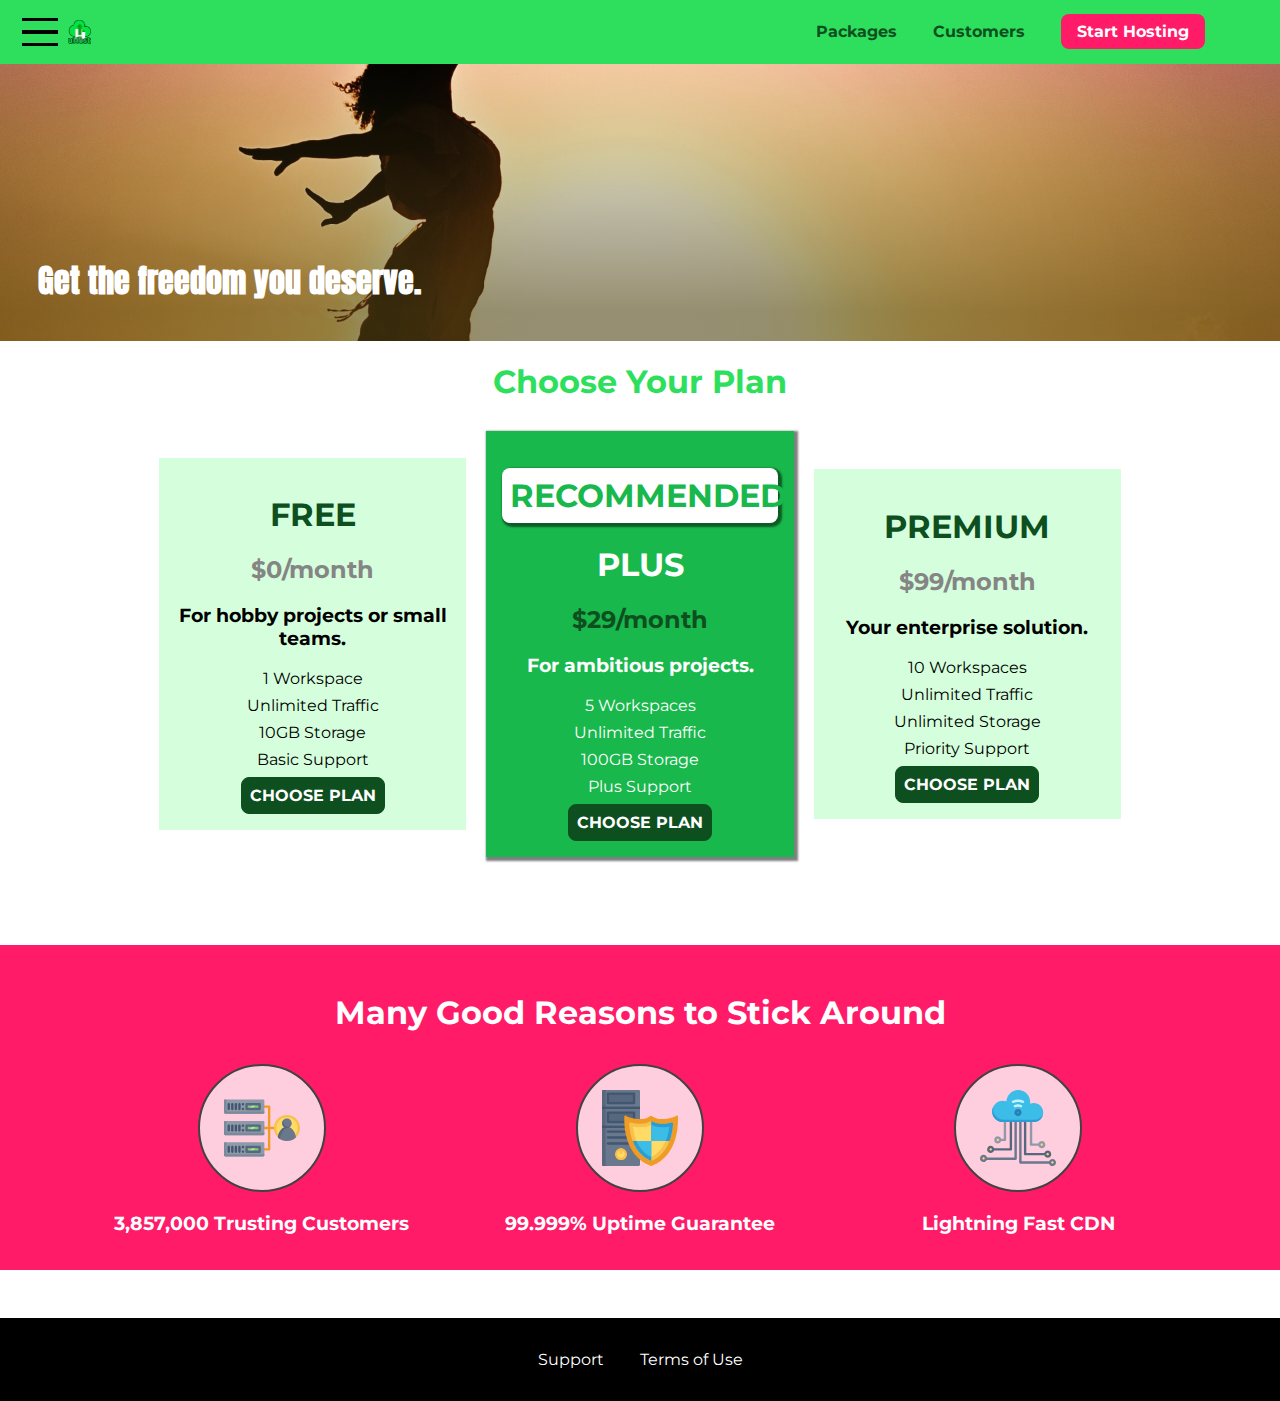
==== commit 6d875c05: "126. wrap up" ====
--- a/index.html
+++ b/index.html
@@ -13,8 +13,23 @@
 </head>
 
 <body>
+
+<div class="backdrop"></div>
+<div class="modal">
+    <h1 class="modal__title">Do you want to continue?</h1>
+    <div class="modal__actions">
+        <a href="start-hosting/index.html" class="modal__action">Yes!</a>
+        <button class="modal__action modal__action--negative" type="button">No!</button>
+    </div>
+</div>
+
 <header class="main-header">
     <div>
+        <button class="toggle-button">
+            <span class="toggle-button__bar"></span>
+            <span class="toggle-button__bar"></span>
+            <span class="toggle-button__bar"></span>
+        </button>
         <a href="index.html" class="main-header__brand">
             <img src="images/uhost-icon.png" alt="uHost - Your favorite hosting company">
         </a>
@@ -33,6 +48,21 @@
         </ul>
     </nav>
 </header>
+
+<nav class="mobile-nav">
+    <ul class="mobile-nav__items">
+        <li class="mobile-nav__item">
+            <a href="packages/index.html">Packages</a>
+        </li>
+        <li class="mobile-nav__item">
+            <a href="customers/index.html">Customers</a>
+        </li>
+        <li class="mobile-nav__item mobile-nav__item--cta">
+            <a href="start-hosting/index.html">Start Hosting</a>
+        </li>
+    </ul>
+</nav>
+
 <main>
     <section id="product-overview">
         <h1>Get the freedom you deserve.</h1>
@@ -91,18 +121,256 @@
             <li class="key-feature">
                 <div class="key-feature__image">
 
+                    <svg viewBox="0 0 512 512">
+                        <path style="fill:#F09B24;"
+                              d="M344,248h-32V112c0-4.418-3.582-8-8-8h-40c-4.418,0-8,3.582-8,8s3.582,8,8,8h32v128h-32  c-4.418,0-8,3.582-8,8s3.582,8,8,8h32v128h-32c-4.418,0-8,3.582-8,8s3.582,8,8,8h40c4.418,0,8-3.582,8-8V264h32c4.418,0,8-3.582,8-8  S348.418,248,344,248z"
+                        />
+                        <path style="fill:#8E9AA9;"
+                              d="M264,64H8c-4.418,0-8,3.582-8,8v80c0,4.418,3.582,8,8,8h256c4.418,0,8-3.582,8-8V72  C272,67.582,268.418,64,264,64z"
+                        />
+                        <path style="fill:#7C899B;"
+                              d="M24,144c-4.418,0-8-3.582-8-8V64H8c-4.418,0-8,3.582-8,8v80c0,4.418,3.582,8,8,8h256  c4.418,0,8-3.582,8-8v-8H24z"
+                        />
+                        <rect x="152" y="96" style="fill:#B8E3A8;" width="88" height="32"/>
+                        <g>
+                            <polygon style="fill:#7EC97D;" points="152,96 152,128 166,128 198,96  "/>
+                            <polygon style="fill:#7EC97D;" points="220,96 188,128 240,128 240,96  "/>
+                        </g>
+                        <path style="fill:#56677E;"
+                              d="M240,136h-88c-4.418,0-8-3.582-8-8V96c0-4.418,3.582-8,8-8h88c4.418,0,8,3.582,8,8v32  C248,132.418,244.418,136,240,136z M160,120h72v-16h-72V120z"
+                        />
+                        <g>
+                            <path style="fill:#435670;"
+                                  d="M32,136c-4.418,0-8-3.582-8-8V96c0-4.418,3.582-8,8-8s8,3.582,8,8v32C40,132.418,36.418,136,32,136z   "
+                            />
+                            <path style="fill:#435670;"
+                                  d="M56,136c-4.418,0-8-3.582-8-8V96c0-4.418,3.582-8,8-8s8,3.582,8,8v32C64,132.418,60.418,136,56,136z   "
+                            />
+                            <path style="fill:#435670;"
+                                  d="M80,136c-4.418,0-8-3.582-8-8V96c0-4.418,3.582-8,8-8s8,3.582,8,8v32C88,132.418,84.418,136,80,136z   "
+                            />
+                            <path style="fill:#435670;"
+                                  d="M104,136c-4.418,0-8-3.582-8-8V96c0-4.418,3.582-8,8-8s8,3.582,8,8v32   C112,132.418,108.418,136,104,136z"
+                            />
+                            <path style="fill:#435670;"
+                                  d="M128,105c-4.418,0-8-3.582-8-8v-1c0-4.418,3.582-8,8-8s8,3.582,8,8v1   C136,101.418,132.418,105,128,105z"
+                            />
+                            <path style="fill:#435670;"
+                                  d="M128,136c-4.418,0-8-3.582-8-8v-1c0-4.418,3.582-8,8-8s8,3.582,8,8v1   C136,132.418,132.418,136,128,136z"
+                            />
+                        </g>
+                        <path style="fill:#8E9AA9;"
+                              d="M264,208H8c-4.418,0-8,3.582-8,8v80c0,4.418,3.582,8,8,8h256c4.418,0,8-3.582,8-8v-80  C272,211.582,268.418,208,264,208z"
+                        />
+                        <path style="fill:#7C899B;"
+                              d="M24,288c-4.418,0-8-3.582-8-8v-72H8c-4.418,0-8,3.582-8,8v80c0,4.418,3.582,8,8,8h256  c4.418,0,8-3.582,8-8v-8H24z"
+                        />
+                        <rect x="152" y="240" style="fill:#B8E3A8;" width="88" height="32"/>
+                        <g>
+                            <polygon style="fill:#7EC97D;" points="152,240 152,272 166,272 198,240  "/>
+                            <polygon style="fill:#7EC97D;" points="220,240 188,272 240,272 240,240  "/>
+                        </g>
+                        <path style="fill:#56677E;"
+                              d="M240,280h-88c-4.418,0-8-3.582-8-8v-32c0-4.418,3.582-8,8-8h88c4.418,0,8,3.582,8,8v32  C248,276.418,244.418,280,240,280z M160,264h72v-16h-72V264z"
+                        />
+                        <g>
+                            <path style="fill:#435670;"
+                                  d="M32,280c-4.418,0-8-3.582-8-8v-32c0-4.418,3.582-8,8-8s8,3.582,8,8v32C40,276.418,36.418,280,32,280   z"
+                            />
+                            <path style="fill:#435670;"
+                                  d="M56,280c-4.418,0-8-3.582-8-8v-32c0-4.418,3.582-8,8-8s8,3.582,8,8v32C64,276.418,60.418,280,56,280   z"
+                            />
+                            <path style="fill:#435670;"
+                                  d="M80,280c-4.418,0-8-3.582-8-8v-32c0-4.418,3.582-8,8-8s8,3.582,8,8v32C88,276.418,84.418,280,80,280   z"
+                            />
+                            <path style="fill:#435670;"
+                                  d="M104,280c-4.418,0-8-3.582-8-8v-32c0-4.418,3.582-8,8-8s8,3.582,8,8v32   C112,276.418,108.418,280,104,280z"
+                            />
+                            <path style="fill:#435670;"
+                                  d="M128,249c-4.418,0-8-3.582-8-8v-1c0-4.418,3.582-8,8-8s8,3.582,8,8v1   C136,245.418,132.418,249,128,249z"
+                            />
+                            <path style="fill:#435670;"
+                                  d="M128,280c-4.418,0-8-3.582-8-8v-1c0-4.418,3.582-8,8-8s8,3.582,8,8v1   C136,276.418,132.418,280,128,280z"
+                            />
+                        </g>
+                        <path style="fill:#8E9AA9;"
+                              d="M264,352H8c-4.418,0-8,3.582-8,8v80c0,4.418,3.582,8,8,8h256c4.418,0,8-3.582,8-8v-80  C272,355.582,268.418,352,264,352z"
+                        />
+                        <path style="fill:#7C899B;"
+                              d="M24,432c-4.418,0-8-3.582-8-8v-72H8c-4.418,0-8,3.582-8,8v80c0,4.418,3.582,8,8,8h256  c4.418,0,8-3.582,8-8v-8H24z"
+                        />
+                        <rect x="152" y="384" style="fill:#B8E3A8;" width="88" height="32"/>
+                        <g>
+                            <polygon style="fill:#7EC97D;" points="152,384 152,416 166,416 198,384  "/>
+                            <polygon style="fill:#7EC97D;" points="220,384 188,416 240,416 240,384  "/>
+                        </g>
+                        <path style="fill:#56677E;"
+                              d="M240,424h-88c-4.418,0-8-3.582-8-8v-32c0-4.418,3.582-8,8-8h88c4.418,0,8,3.582,8,8v32  C248,420.418,244.418,424,240,424z M160,408h72v-16h-72V408z"
+                        />
+                        <g>
+                            <path style="fill:#435670;"
+                                  d="M32,424c-4.418,0-8-3.582-8-8v-32c0-4.418,3.582-8,8-8s8,3.582,8,8v32C40,420.418,36.418,424,32,424   z"
+                            />
+                            <path style="fill:#435670;"
+                                  d="M56,424c-4.418,0-8-3.582-8-8v-32c0-4.418,3.582-8,8-8s8,3.582,8,8v32C64,420.418,60.418,424,56,424   z"
+                            />
+                            <path style="fill:#435670;"
+                                  d="M80,424c-4.418,0-8-3.582-8-8v-32c0-4.418,3.582-8,8-8s8,3.582,8,8v32C88,420.418,84.418,424,80,424   z"
+                            />
+                            <path style="fill:#435670;"
+                                  d="M104,424c-4.418,0-8-3.582-8-8v-32c0-4.418,3.582-8,8-8s8,3.582,8,8v32   C112,420.418,108.418,424,104,424z"
+                            />
+                            <path style="fill:#435670;"
+                                  d="M128,393c-4.418,0-8-3.582-8-8v-1c0-4.418,3.582-8,8-8s8,3.582,8,8v1   C136,389.418,132.418,393,128,393z"
+                            />
+                            <path style="fill:#435670;"
+                                  d="M128,424c-4.418,0-8-3.582-8-8v-1c0-4.418,3.582-8,8-8s8,3.582,8,8v1   C136,420.418,132.418,424,128,424z"
+                            />
+                        </g>
+                        <path style="fill:#F7C14D;"
+                              d="M424,168c-48.523,0-88,39.477-88,88s39.477,88,88,88s88-39.477,88-88S472.523,168,424,168z"/>
+                        <path style="fill:#FFDB66;"
+                              d="M424,184c-39.701,0-72,32.299-72,72s32.299,72,72,72s72-32.299,72-72S463.701,184,424,184z"/>
+                        <path style="fill:#69788D;"
+                              d="M484.893,314.16C476.393,274.588,451.922,248,424,248s-52.393,26.588-60.893,66.16  c-0.605,2.82,0.354,5.749,2.511,7.664C381.731,336.124,402.465,344,424,344s42.269-7.876,58.381-22.176  C484.539,319.909,485.498,316.98,484.893,314.16z"
+                        />
+                        <path style="fill:#56677E;"
+                              d="M434.053,249.171C430.768,248.403,427.411,248,424,248c-27.922,0-52.393,26.588-60.893,66.16  c-0.605,2.82,0.354,5.749,2.511,7.664c3.383,3.002,6.979,5.703,10.734,8.125C384.904,286.243,407.373,255.378,434.053,249.171z"
+                        />
+                        <path style="fill:#69788D;"
+                              d="M424,192c-17.645,0-32,14.355-32,32s14.355,32,32,32s32-14.355,32-32S441.645,192,424,192z"/>
+                        <path style="fill:#56677E;"
+                              d="M432,248c-17.645,0-32-14.355-32-32c0-6.783,2.128-13.076,5.742-18.258  C397.444,203.53,392,213.138,392,224c0,17.645,14.355,32,32,32c10.862,0,20.471-5.444,26.258-13.742  C445.076,245.872,438.783,248,432,248z"
+                        />
+
+                    </svg>
+
                 </div>
                 <p class="key-feature__description">3,857,000 Trusting Customers</p>
             </li>
             <li class="key-feature">
                 <div class="key-feature__image">
 
+                    <svg viewBox="0 0 512 512">
+                        <path style="fill:#69788D;"
+                              d="M248,0H8C3.582,0,0,3.582,0,8v496c0,4.418,3.582,8,8,8h240c4.418,0,8-3.582,8-8V8  C256,3.582,252.418,0,248,0z"
+                        />
+                        <path style="fill:#56677E;"
+                              d="M24,504V8c0-4.418,3.582-8,8-8H8C3.582,0,0,3.582,0,8v496c0,4.418,3.582,8,8,8h24  C27.582,512,24,508.418,24,504z"
+                        />
+                        <g>
+                            <rect x="0" y="112" style="fill:#435670;" width="256" height="16"/>
+                            <rect x="0" y="240" style="fill:#435670;" width="256" height="16"/>
+                        </g>
+                        <path style="fill:#F7C14D;"
+                              d="M128,392c-22.056,0-40,17.944-40,40s17.944,40,40,40s40-17.944,40-40S150.056,392,128,392z"/>
+                        <path style="fill:#FFDB66;"
+                              d="M128,408c-13.233,0-24,10.767-24,24s10.767,24,24,24s24-10.767,24-24S141.233,408,128,408z"/>
+                        <path style="fill:#F7C14D;"
+                              d="M128,392c-2.739,0-5.414,0.278-8,0.805V424c0,4.418,3.582,8,8,8c4.418,0,8-3.582,8-8v-31.195  C133.414,392.278,130.739,392,128,392z"
+                        />
+                        <g>
+                            <path style="fill:#435670;"
+                                  d="M216,288H40c-4.418,0-8-3.582-8-8s3.582-8,8-8h176c4.418,0,8,3.582,8,8S220.418,288,216,288z"
+                            />
+                            <path style="fill:#435670;"
+                                  d="M216,328H40c-4.418,0-8-3.582-8-8s3.582-8,8-8h176c4.418,0,8,3.582,8,8S220.418,328,216,328z"
+                            />
+                            <path style="fill:#435670;"
+                                  d="M216,368H40c-4.418,0-8-3.582-8-8s3.582-8,8-8h176c4.418,0,8,3.582,8,8S220.418,368,216,368z"
+                            />
+                            <path style="fill:#435670;"
+                                  d="M216,16H40c-4.418,0-8,3.582-8,8v64c0,4.418,3.582,8,8,8h176c4.418,0,8-3.582,8-8V24   C224,19.582,220.418,16,216,16z"
+                            />
+                        </g>
+                        <rect x="48" y="32" style="fill:#56677E;" width="160" height="48"/>
+                        <path style="fill:#435670;"
+                              d="M216,144H40c-4.418,0-8,3.582-8,8v64c0,4.418,3.582,8,8,8h176c4.418,0,8-3.582,8-8v-64  C224,147.582,220.418,144,216,144z"
+                        />
+                        <rect x="48" y="160" style="fill:#56677E;" width="160" height="48"/>
+                        <path style="fill:#F09B24;"
+                              d="M511.747,180.237c-0.194-6.537-8.107-10.107-13.135-5.894c-5.6,4.693-42.904,21.282-98.514,21.282  c-33.45,0-64.625-20.999-64.929-21.206c-2.9-1.991-6.764-1.85-9.512,0.346c-2.677,2.135-27.201,20.86-63.793,20.86  c-55.607,0-92.914-16.589-98.515-21.282c-5.028-4.211-12.941-0.645-13.135,5.894c-1.634,54.834,4.655,105.941,18.693,151.903  c12.096,39.604,29.759,74.047,52.497,102.373c27.538,34.304,62.743,59.882,104.66,76.045c3.069,1.918,6.757,1.921,9.83,0  c41.917-16.163,77.122-41.741,104.66-76.045c22.738-28.326,40.401-62.77,52.497-102.373  C507.092,286.179,513.381,235.071,511.747,180.237z"
+                        />
+                        <path style="fill:#F7C14D;"
+                              d="M476.21,221.226c-1.953-1.631-4.568-2.235-7.036-1.628c-21.686,5.327-44.926,8.028-69.075,8.028  c-25.926,0-49.633-8.975-64.955-16.504c-2.307-1.134-5.016-1.091-7.284,0.116c-14.059,7.477-36.919,16.388-65.994,16.388  c-24.153,0-47.394-2.701-69.075-8.028c-5.155-1.268-10.221,2.966-9.894,8.261c2.077,33.693,7.668,65.635,16.616,94.935  c22.774,74.565,66.139,126.334,128.888,153.868c2.032,0.891,4.397,0.891,6.43,0c61.777-27.107,104.716-78.876,127.62-153.868  c8.948-29.3,14.539-61.241,16.616-94.935C479.224,225.319,478.163,222.856,476.21,221.226z"
+                        />
+                        <path style="fill:#FFDB66;"
+                              d="M331.609,451.727c-52.604-25.289-89.304-70.987-109.144-135.944  c-6.532-21.39-11.162-44.336-13.82-68.447c17.133,2.852,34.952,4.291,53.22,4.291c29.394,0,53.376-7.793,69.978-15.561  c17.44,7.736,41.656,15.561,68.256,15.561c18.267,0,36.085-1.439,53.219-4.291c-2.659,24.112-7.288,47.06-13.82,68.448  C419.545,381.108,383.27,426.805,331.609,451.727z"
+                        />
+                        <g>
+                            <path style="fill:#2C9DD4;"
+                                  d="M479.066,227.858c0.157-2.539-0.903-5.002-2.856-6.633s-4.568-2.235-7.036-1.628   c-21.686,5.327-44.926,8.028-69.075,8.028c-25.926,0-49.633-8.975-64.955-16.504c-1.057-0.52-2.2-0.78-3.345-0.806l-0.072,133.351   h123.601c2.556-6.746,4.933-13.702,7.123-20.874C471.398,293.493,476.989,261.552,479.066,227.858z"
+                            />
+                            <path style="fill:#2C9DD4;"
+                                  d="M206.658,343.667c24.153,63.42,65.028,108.108,121.743,132.995c1.031,0.452,2.147,0.673,3.263,0.666   l0.063-133.661H206.658z"
+                            />
+                        </g>
+                        <g>
+                            <path style="fill:#3CBDE8;"
+                                  d="M439.497,315.783c6.532-21.389,11.161-44.336,13.82-68.448c-17.134,2.852-34.952,4.291-53.219,4.291   c-26.6,0-50.815-7.824-68.256-15.561l-0.116,107.601h97.758C433.179,334.807,436.524,325.518,439.497,315.783z"
+                            />
+                            <path style="fill:#3CBDE8;"
+                                  d="M232.523,343.667c21.144,50.298,54.363,86.56,99.087,108.06l0.117-108.06H232.523z"/>
+                        </g>
+                    </svg>
                 </div>
                 <p class="key-feature__description">99.999% Uptime Guarantee</p>
             </li>
             <li class="key-feature">
                 <div class="key-feature__image">
 
+                    <svg viewBox="0 0 512 512">
+                        <path style="fill:#8E9AA9;"
+                              d="M168,200c-4.418,0-8,3.582-8,8v120h-17.376c-3.302-9.311-12.194-16-22.624-16  c-13.234,0-24,10.767-24,24s10.766,24,24,24c10.429,0,19.321-6.689,22.624-16H168c4.418,0,8-3.582,8-8V208  C176,203.582,172.418,200,168,200z"
+                        />
+                        <path style="fill:#FFDB66;"
+                              d="M120,328c-4.411,0-8,3.589-8,8s3.589,8,8,8s8-3.589,8-8S124.411,328,120,328z"/>
+                        <path style="fill:#56677E;"
+                              d="M208,200c-4.418,0-8,3.582-8,8v184H94.624C91.322,382.689,82.43,376,72,376  c-13.234,0-24,10.767-24,24s10.766,24,24,24c10.429,0,19.321-6.689,22.624-16H208c4.418,0,8-3.582,8-8V208  C216,203.582,212.418,200,208,200z"
+                        />
+                        <path style="fill:#FFDB66;"
+                              d="M72,392c-4.411,0-8,3.589-8,8s3.589,8,8,8s8-3.589,8-8S76.411,392,72,392z"/>
+                        <path style="fill:#69788D;"
+                              d="M240,208c-4.418,0-8,3.582-8,8v239H47.24c-2.671-10.34-12.078-18-23.24-18c-13.234,0-24,10.767-24,24  s10.766,24,24,24c9.666,0,18.009-5.747,21.809-14H240c4.418,0,8-3.582,8-8V216C248,211.582,244.418,208,240,208z"
+                        />
+                        <path style="fill:#FFDB66;"
+                              d="M24,453c-4.411,0-8,3.589-8,8s3.589,8,8,8s8-3.589,8-8S28.411,453,24,453z"/>
+                        <path style="fill:#69788D;"
+                              d="M488,464c-10.429,0-19.321,6.689-22.624,16H280V208c0-4.418-3.582-8-8-8s-8,3.582-8,8v280  c0,4.418,3.582,8,8,8h193.376c3.302,9.311,12.194,16,22.624,16c13.234,0,24-10.767,24-24S501.234,464,488,464z"
+                        />
+                        <path style="fill:#FFDB66;"
+                              d="M488,480c-4.411,0-8,3.589-8,8s3.589,8,8,8s8-3.589,8-8S492.411,480,488,480z"/>
+                        <path style="fill:#56677E;"
+                              d="M456,408c-10.429,0-19.321,6.689-22.624,16H312V208c0-4.418-3.582-8-8-8s-8,3.582-8,8v224  c0,4.418,3.582,8,8,8h129.376c3.302,9.311,12.194,16,22.624,16c13.234,0,24-10.767,24-24S469.234,408,456,408z"
+                        />
+                        <path style="fill:#FFDB66;"
+                              d="M456,424c-4.411,0-8,3.589-8,8s3.589,8,8,8s8-3.589,8-8S460.411,424,456,424z"/>
+                        <path style="fill:#8E9AA9;"
+                              d="M416,344c-10.429,0-19.321,6.689-22.624,16H352V208c0-4.418-3.582-8-8-8s-8,3.582-8,8v160  c0,4.418,3.582,8,8,8h49.376c3.302,9.311,12.194,16,22.624,16c13.234,0,24-10.767,24-24S429.234,344,416,344z"
+                        />
+                        <path style="fill:#FFDB66;"
+                              d="M416,360c-4.411,0-8,3.589-8,8s3.589,8,8,8s8-3.589,8-8S420.411,360,416,360z"/>
+                        <path style="fill:#3CBDE8;"
+                              d="M362,88c-8.741,0-17.231,1.751-25.06,5.085C337.646,88.797,338,84.43,338,80  c0-44.112-35.888-80-80-80c-42.823,0-77.895,33.816-79.909,76.149C170.393,73.415,162.244,72,154,72c-39.701,0-72,32.299-72,72  s32.299,72,72,72h208c35.29,0,64-28.71,64-64S397.29,88,362,88z"
+                        />
+                        <path style="fill:#2C9DD4;"
+                              d="M368,200H160c-39.701,0-72-32.299-72-72c0-5.863,0.721-11.559,2.05-17.019  C84.918,120.88,82,132.102,82,144c0,39.701,32.299,72,72,72h208c30.389,0,55.88-21.296,62.379-49.743  C413.565,186.327,392.352,200,368,200z"
+                        />
+                        <path style="fill:#2A7DB5;"
+                              d="M256,128c-13.234,0-24,10.767-24,24s10.766,24,24,24c13.233,0,24-10.767,24-24S269.233,128,256,128z"
+                        />
+                        <path style="fill:#2C9DD4;"
+                              d="M256,144c-4.411,0-8,3.589-8,8s3.589,8,8,8c4.411,0,8-3.589,8-8S260.411,144,256,144z"/>
+                        <g>
+                            <path style="fill:#C5F1FA;"
+                                  d="M221.755,87.695c-2.994,0-5.864-1.688-7.233-4.572c-1.894-3.991-0.194-8.763,3.798-10.657   C230.157,66.849,242.834,64,256,64c13.166,0,25.844,2.849,37.68,8.466c3.992,1.895,5.692,6.666,3.798,10.657   s-6.666,5.692-10.657,3.798C277.144,82.328,266.774,80,256,80c-10.774,0-21.144,2.328-30.821,6.921   C224.072,87.446,222.904,87.695,221.755,87.695z"
+                            />
+                            <path style="fill:#C5F1FA;"
+                                  d="M276.545,116.618c-1.148,0-2.316-0.249-3.424-0.774C267.745,113.293,261.985,112,256,112   c-5.985,0-11.745,1.293-17.121,3.844c-3.991,1.895-8.763,0.192-10.657-3.798c-1.894-3.992-0.193-8.764,3.798-10.657   C239.557,97.813,247.625,96,256,96c8.376,0,16.444,1.813,23.98,5.389c3.991,1.894,5.692,6.665,3.798,10.657   C282.41,114.93,279.539,116.618,276.545,116.618z"
+                            />
+                        </g>
+
+                    </svg>
                 </div>
                 <p class="key-feature__description">Lightning Fast CDN</p>
             </li>
@@ -121,6 +389,7 @@
         </ul>
     </nav>
 </footer>
+<script src="shared.js"></script>
 </body>
 
 </html>--- a/shared.css
+++ b/shared.css
@@ -7,38 +7,74 @@
     margin: 0;
 }
 
+.backdrop {
+    position: fixed;
+    display: none;
+    top: 0;
+    left: 0;
+    z-index: 100;
+    width: 100vw;
+    height: 100vh;
+    background: rgba(0, 0, 0, 0.5);
+}
+
 .main-header {
+    width: 100%;
     position: fixed;
     top: 0;
     left: 0;
+    background: #2ddf5c;
+    padding: 0.5rem 1rem;
+    z-index: 1;
+}
+
+.main-header > div {
+    display: inline-block;
+    vertical-align: middle;
+}
+
+.toggle-button {
+    width: 3rem;
+    background: transparent;
+    border: none;
+    cursor: pointer;
+    padding-top: 0;
+    padding-bottom: 0;
+    vertical-align: middle;
+}
+
+.toggle-button:focus {
+    outline: none;
+}
+
+.toggle-button__bar {
     width: 100%;
-    background: #2ddf5c;
-    padding: 8px 16px;
-    z-index: 1;
-}
-
-.main-header > div {
-    display: inline-block;
-    vertical-align: middle;
+    height: 0.2rem;
+    background: black;
+    display: block;
+    margin: 0.6rem 0;
 }
 
 .main-header__brand {
     color: #0e4f1f;
     text-decoration: none;
     font-weight: bold;
-    font-size: 22px;
-    display: inline-block;
-    height: 22px;
+    font-size: 1.5rem;
+    height: 1.5rem;
+    /* width: 20px; */
+    display: inline-block;
+    vertical-align: middle;
 }
 
 .main-header__brand img {
     height: 100%;
+    /* width: 100%; */
 }
 
 .main-nav {
     display: inline-block;
     text-align: right;
-    width: calc(100% - 74px);
+    width: calc(100% - 122px);
     vertical-align: middle;
 }
 
@@ -50,14 +86,15 @@
 
 .main-nav__item {
     display: inline-block;
-    margin: 0 16px;
-}
-
-.main-nav__item a {
+    margin: 0 1rem;
+}
+
+.main-nav__item a,
+.mobile-nav__item a {
     text-decoration: none;
     color: #0e4f1f;
     font-weight: bold;
-    padding: 3px 0;
+    padding: 0.2rem 0;
 }
 
 .main-nav__item a:hover,
@@ -66,15 +103,18 @@
     border-bottom: 5px solid white;
 }
 
-.main-nav__item--cta a {
+.main-nav__item--cta a,
+.mobile-nav__item--cta a {
     color: white;
     background: #ff1b68;
-    padding: 8px 16px;
+    padding: 0.5rem 1rem;
     border-radius: 8px;
 }
 
 .main-nav__item--cta a:hover,
-.main-nav__item--cta a:active {
+.main-nav__item--cta a:active,
+.mobile-nav__item--cta a:hover,
+.mobile-nav__item--cta a:active {
     color: #ff1b68;
     background: white;
     border: none;
@@ -82,8 +122,8 @@
 
 .main-footer {
     background: black;
-    padding: 32px;
-    margin-top: 48px;
+    padding: 2rem;
+    margin-top: 3rem;
 }
 
 .main-footer__links {
@@ -95,7 +135,7 @@
 
 .main-footer__link {
     display: inline-block;
-    margin: 0 16px;
+    margin: 0 1rem;
 }
 
 .main-footer__link a {
@@ -113,7 +153,7 @@
     color: white;
     font: inherit;
     border: 1.5px solid #0e4f1f;
-    padding: 8px;
+    padding: 0.5rem;
     border-radius: 8px;
     font-weight: bold;
     cursor: pointer;
@@ -128,3 +168,35 @@
 .button:focus {
     outline: none;
 }
+
+.mobile-nav {
+    display: none;
+    position: fixed;
+    z-index: 101;
+    top: 0;
+    left: 0;
+    background: white;
+    width: 80%;
+    height: 100vh;
+}
+
+.mobile-nav__items {
+    width: 90%;
+    height: 100%;
+    list-style: none;
+    margin: 10% auto;
+    padding: 0;
+    text-align: center;
+}
+
+.mobile-nav__item {
+    margin: 1rem 0;
+}
+
+.mobile-nav__item a {
+    font-size: 1.5rem;
+}
+
+.open {
+    display: block !important;
+}--- a/main.css
+++ b/main.css
@@ -1,12 +1,19 @@
-
 #product-overview {
-    background: url("images/freedom.jpg") left 10% bottom 20% /cover no-repeat border-box;
-    background-repeat: no-repeat;
-    background-origin: border-box;
-    background-clip: border-box;
-    width: 100%;
-    height: 528px;
-    padding: 10px;
+    background: linear-gradient(to top, rgba(80, 68, 18, 0.6) 10%, transparent),
+    url("images/freedom.jpg") left 10% bottom 70%/cover no-repeat border-box,
+    #ff1b68;
+    /* background-image: url("freedom.jpg");
+      background-size: cover;
+      background-position: left 10% bottom 20%; */
+    /* background-repeat: no-repeat;
+      background-origin: border-box;
+      background-clip: border-box; */
+    /* background-image: linear-gradient(180deg, red 70%, blue 60%, rgba(0,0,0,0.5)); */
+    /* background-image: radial-gradient(ellipse farthest-corner at 20% 50%, red, blue 70%, green); */
+    width: 100vw;
+    height: 33vh;
+    margin-top: 2.75rem;
+    /* border: 5px dashed red; */
     position: relative;
 }
 
@@ -17,10 +24,10 @@
 
 #product-overview h1 {
     color: white;
-    font-family: 'Anton', sans-serif;
+    font-family: "Anton", sans-serif;
     position: absolute;
-    bottom: 20px;
-    left: 20px;
+    bottom: 5%;
+    left: 3%;
 }
 
 .plan__list {
@@ -32,8 +39,8 @@
 .plan {
     background: #d5ffdc;
     text-align: center;
-    padding: 16px;
-    margin: 8px;
+    padding: 1rem;
+    margin: 0.5rem;
     display: inline-block;
     width: 30%;
     vertical-align: middle;
@@ -48,7 +55,7 @@
 .plan__annotation {
     background: white;
     color: #19b84c;
-    padding: 8px;
+    padding: 0.5rem;
     box-shadow: 2px 2px 2px 2px rgba(0, 0, 0, 0.5);
     border-radius: 8px;
 }
@@ -76,18 +83,18 @@
 }
 
 .plan__feature {
-    margin: 8px 0;
+    margin: 0.5rem 0;
 }
 
 #key-features {
     background: #ff1b68;
-    margin-top: 80px;
-    padding: 16px;
+    margin-top: 5rem;
+    padding: 1rem;
 }
 
 #key-features .section-title {
     color: white;
-    margin: 32px;
+    margin: 2rem;
 }
 
 .key-feature__list {
@@ -110,16 +117,64 @@
     border: 2px solid #424242;
     border-radius: 50%;
     margin: auto;
+    padding: 1.5rem;
 }
 
 .key-feature__description {
     text-align: center;
     font-weight: bold;
     color: white;
-    font-size: 20px;
+    font-size: 1.2rem;
 }
 
 /* h1 {
     font-family: sans-serif;
 } */
+.modal {
+    position: fixed;
+    display: none;
+    z-index: 200;
+    top: 20%;
+    left: 30%;
+    width: 40%;
+    background: white;
+    padding: 1rem;
+    border: 1px solid #ccc;
+    box-shadow: 1px 1px 1px rgba(0, 0, 0, 0.5);
+}
 
+.modal__title {
+    text-align: center;
+    margin: 0 0 1rem 0;
+}
+
+.modal__actions {
+    text-align: center;
+}
+
+.modal__action {
+    border: 1px solid #0e4f1f;
+    background: #0e4f1f;
+    text-decoration: none;
+    color: white;
+    font: inherit;
+    padding: 0.5rem 1rem;
+    cursor: pointer;
+}
+
+.modal__action:hover,
+.modal__action:active {
+    background: #2ddf5c;
+    border-color: #2ddf5c;
+}
+
+.modal__action--negative {
+    background: red;
+    border-color: red;
+}
+
+.modal__action--negative:hover,
+.modal__action--negative:active {
+    background: #ff5454;
+    border-color: #ff5454;
+}